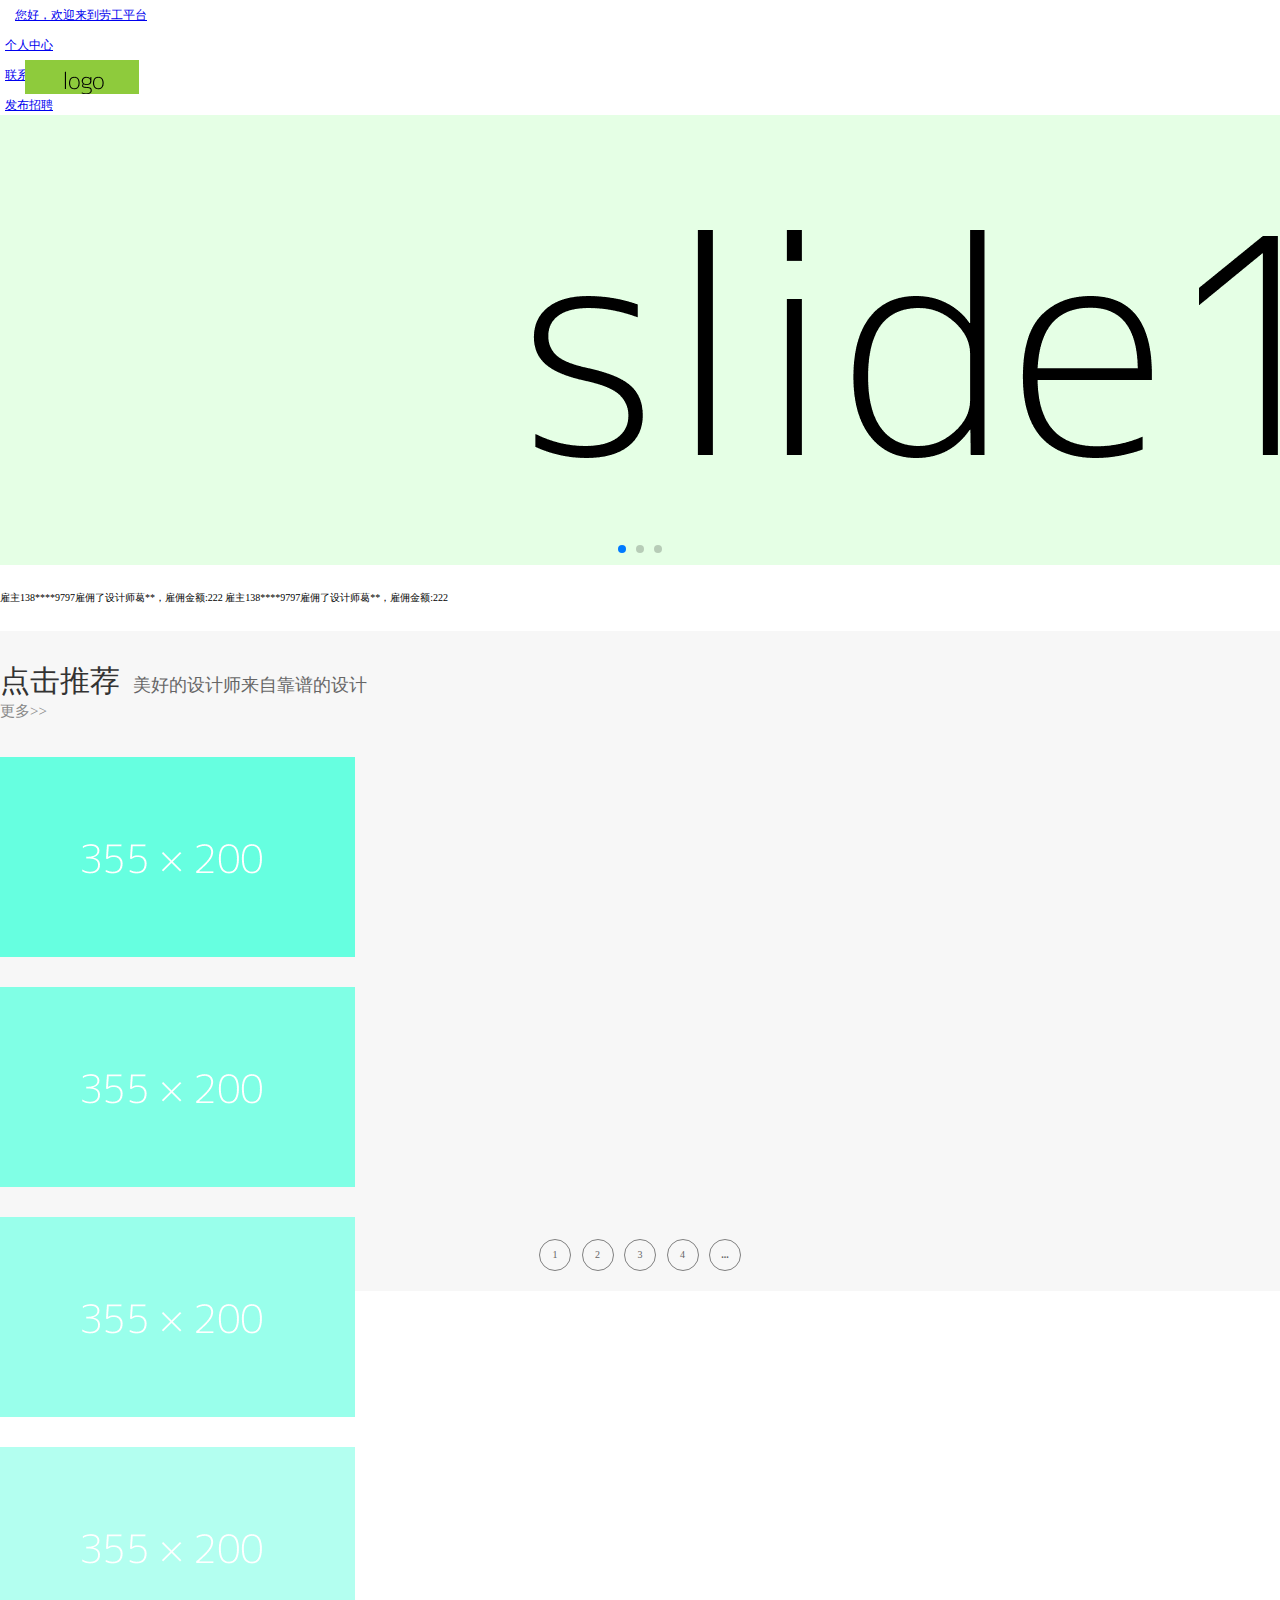
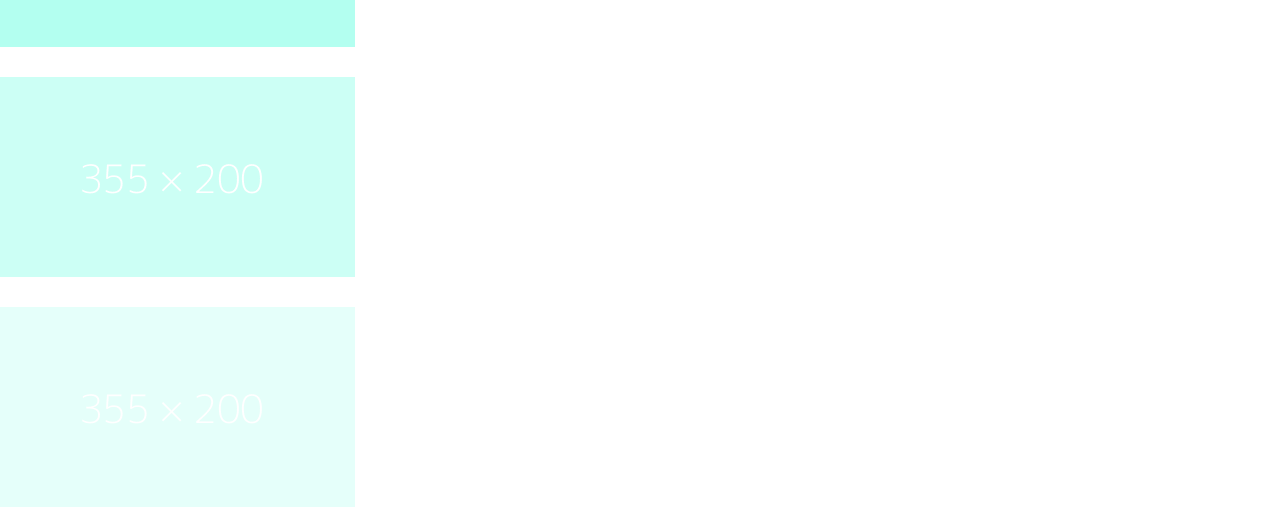
==== index.html @ 4fede1c9 "test" ====
<!DOCTYPE html>
<html lang="en">
<head>
	<meta charset="UTF-8">
	<title>平台</title>
	<meta name="viewport" content="width=device-width,initial-scale=1">
	<!-- <link rel="stylesheet" type="text/css" href="css/bootstrap3.3.7.min.css"> -->
	<link rel="stylesheet" href="http://cdn.static.runoob.com/libs/bootstrap/3.3.7/css/bootstrap.min.css">
	<link rel="stylesheet" type="text/css" href="css/index.css">
	 <link rel="stylesheet" href="css/swiper-3.4.2.min.css">
	<script src="js/jquery3.2.1.min.js"></script>
	<script src="js/bootstrap3.3.7.min.js"></script>
	<script src="js/swiper-3.4.2.min.js"></script>
	<script src="js/index.js"></script>
</head>
<body>
	<div class="header">
		<div class="wrap">
			<div class="navbar navbar-default">
				<div class="container">
					<div class="navbar-header">
						<a class="navbar-brand" href="#" title="logo">您好，欢迎来到劳工平台</a>
					</div>
					<ul class="nav navbar-nav navbar-right">
						<li><a href="#" title="">个人中心</a></li>
						<li><a href="#" title="">联系客服</a></li>
						<li><a href="#" title="">发布招聘</a></li>
					</ul>
				</div>
			</div>
		</div>	
		<div class="logo">
			<div class="navbar navbar-default">
				<div class="container">
					<div class="row">
						<div class="col-lg-3 first" >
							<div class="navbar-header">
								<a class="navbar-brand" href="#" title="logo">
								<img src="img/logo.png" alt="">
							</a>
						</div>
						</div>
						<div class="col-lg-4 second">
							<ul class="nav navbar-nav ">
								<li style="padding: 0 3%"><a href="#" title="">首页</a></li>
								<li style="padding: 0 3%"><a href="#" title="">国内</a></li>
								<li style="padding: 0 3%"><a href="#" title="">国际</a></li>
								<li style="padding: 0 3%"><a href="#" title="">数读</a></li>
								<li style="padding: 0 3%"><a href="#" title="">社会</a></li>
							</ul>
						</div>
						<div class="col-lg-3 third">
							<ul class="nav nav-pills">
								<li class="dropdown">
									 <a class="dropdown-toggle" data-toggle="dropdown" href="#">
        								设计师 <span class="caret"></span>
      								</a>
      								<ul class="dropdown-menu">
							        	<li><a href="#">设计师</a></li>
							        	<li><a href="#">作品</a></li>
							      	</ul>
								</li>
								<li>
									<input type="text" placeholder="请输入您要查找的内容">
								</li>
								<li>
									<span class="glyphicon glyphicon-search search"></span>
								</li>
							</ul>	
						</div>
						<div class="col-lg-2 forth">
							<ul class="nav navbar-nav navbar-right">
								<li><a href="#" title="">注册</a></li>
								<li><a href="#" title="">登录</a></li>
							</ul>
						</div>
					</div>
				</div>
			</div>
		</div>	
	</div class="content">
		<div class="swiper-container">
		    <div class="swiper-wrapper">
		        <div class="swiper-slide"><a href=""><img src="img/slide1.png" alt=""></a></div>
		        <div class="swiper-slide"><a href=""><img src="img/slide2.png" alt=""></a></div>
		        <div class="swiper-slide"><a href=""><img src="img/slide3.png" alt=""></a></div>
		    </div>
		    <div class="swiper-pagination"></div>
		    <div class="swiper-button-prev"></div>
		    <div class="swiper-button-next"></div>
		</div>
		<div class="roll">
			<div class="container">
				<div class="row">
					<div class="col-lg-12">
						<ul>
							<li class="clearfix">
								<span class="pull-left">雇主138****9797雇佣了设计师葛**，雇佣金额:222</span>
								<span class="pull-right">雇主138****9797雇佣了设计师葛**，雇佣金额:222</span>
							</li>
						</ul>
					</div>
				</div>
			</div>
		</div>
		<div class="card">
			<div class="container cardtitle clearfix">
					<div class="pull-left">
						<span class="headline">点击推荐</span>
						<span class="smallheadline">美好的设计师来自靠谱的设计</span>
					</div>
					<div class="pull-right"><a href="">更多>></a></div>
			</div>
			<div class="container cardlist ">
				<div class="row">
					<div class="col-lg-4">
						<ul>
							<li ><a href="" title=""><img src="img/card6.png" alt=""></a></li>
							<li ><a href="" title=""><img src="img/card5.png" alt=""></a></li>
						</ul>
					</div>
					<div class="col-lg-4">
						<ul>
							<li ><a href="" title=""><img src="img/card4.png" alt=""></a></li>
							<li ><a href="" title=""><img src="img/card3.png" alt=""></a></li>
						</ul>
					</div>
					<div class="col-lg-4">
						<ul>
							<li ><a href="" title=""><img src="img/card2.png" alt=""></a></li>
							<li ><a href="" title=""><img src="img/card1.png" alt=""></a></li>
						</ul>
					</div>
				</div>
			</div>
			<div class="page">
				<span>1</span>
				<span>2</span>
				<span>3</span>
				<span>4</span>
				<span>...</span>
			</div>
		</div>
	</div> 
</body>
</html>
---- css/index.css ----
*{margin:0;padding:0}
ul li{list-style:none}
img{vertical-align:top;border:none}
html{font-size: 10px;}
.border{border:1px solid red }
.wrap ,.wrap .navbar-brand{font-size: 1.2rem;height: 30px;}
.wrap a{padding:0 15px;line-height: 30px;height: 30px;}
.wrap .navbar li a{padding:0 5px;line-height: 30px;}
.logo {height: 85px;font-size: 1.5rem;}
.logo .navbar-default{background-color:white;border:0;padding-top:20px;}
.logo a{padding:0 15px;line-height: 34px;height: 34px;}
.logo .navbar li a{padding:0 5px;line-height: 30px;}
.logo .first,.logo .second,.logo .third,.logo .forth{padding:10px;}
.logo .third {padding:10px 0px;}
.logo .second .nav {width: 100%;}
.logo .third .dropdown-toggle {color: #777;}
.logo .third input{border: none;padding: 3px 0;}
.logo .third input:focus {outline:none;}
.logo .search {color: #8ECB3C;font-size: 2rem;font-weight: 100;}
.logo .search:hover{ cursor:pointer;}
.logo .forth li {padding-left: 16px;}
.nav>li>a:focus, .nav>li>a:hover,.nav .open>a, .nav .open>a:focus, .nav .open>a:hover{background:none;}
/* .swiper-button {background: rgba(0, 0, 0, 0.2)} */
.swiper-button-prev,.swiper-button-next {display: none;}
.roll {height: 66px;}
.roll ul{margin-bottom: 0px;}
.roll li{height:66px;line-height: 66px;}
.card {background: #F7F7F7;}
.cardtitle{height: 66px;padding-top: 30px;margin-bottom: 30px;}
.headline{font-size: 3rem;font-weight: 100;color:#333 }
.smallheadline{padding-left:10px;font-size: 1.8rem;color: #666}
.cardtitle a { text-decoration:none;font-size: 1.5rem;color: #888;}
.cardlist{height: 462px;}
.cardlist li{height: 200px;margin-bottom: 30px;}
.page{text-align: center;}
.page span{border: 1px solid grey;width: 30px;height: 30px;border-radius: 50px;margin: 20px 4px;display: inline-block;line-height: 30px;color: #666;}
.page span:last-child{font-weight: 700;line-height: 30px;}
.page span:hover{border: 1px solid #8ECB3C;color: #8ECB3C;}
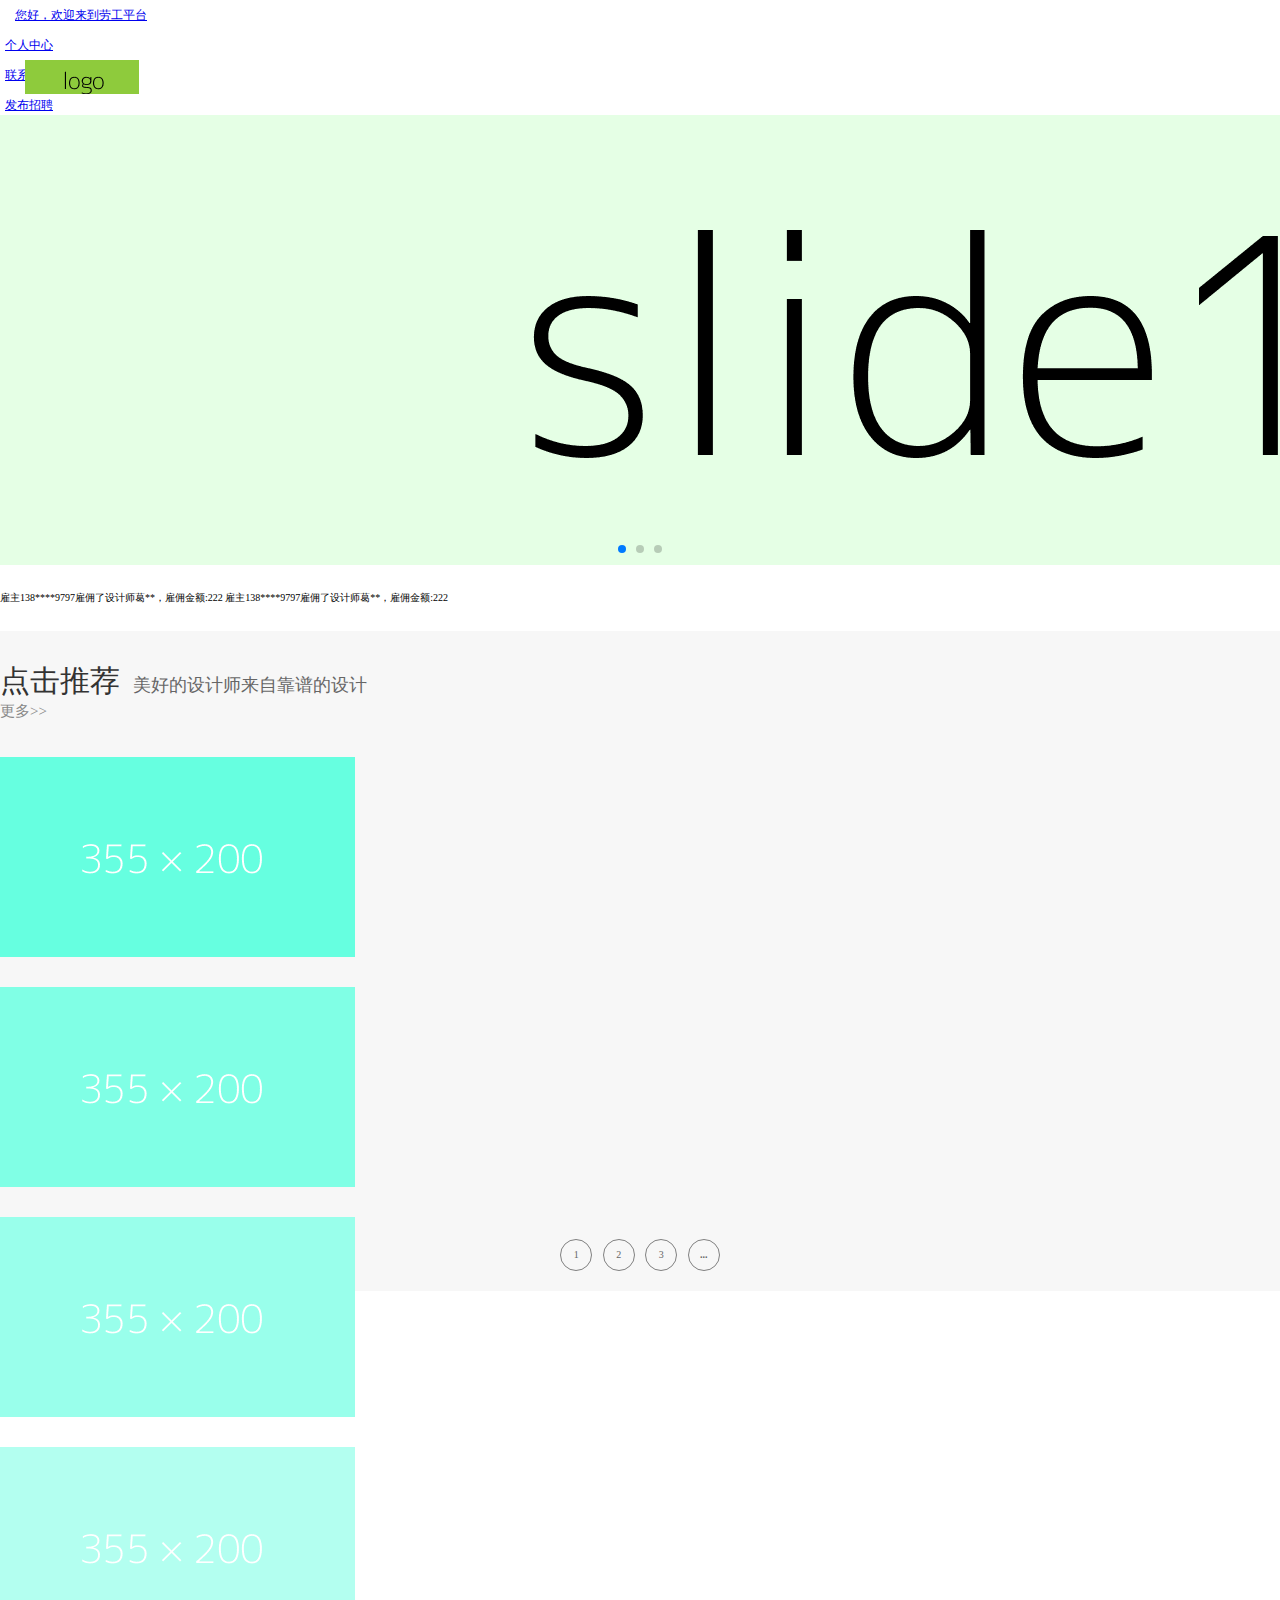
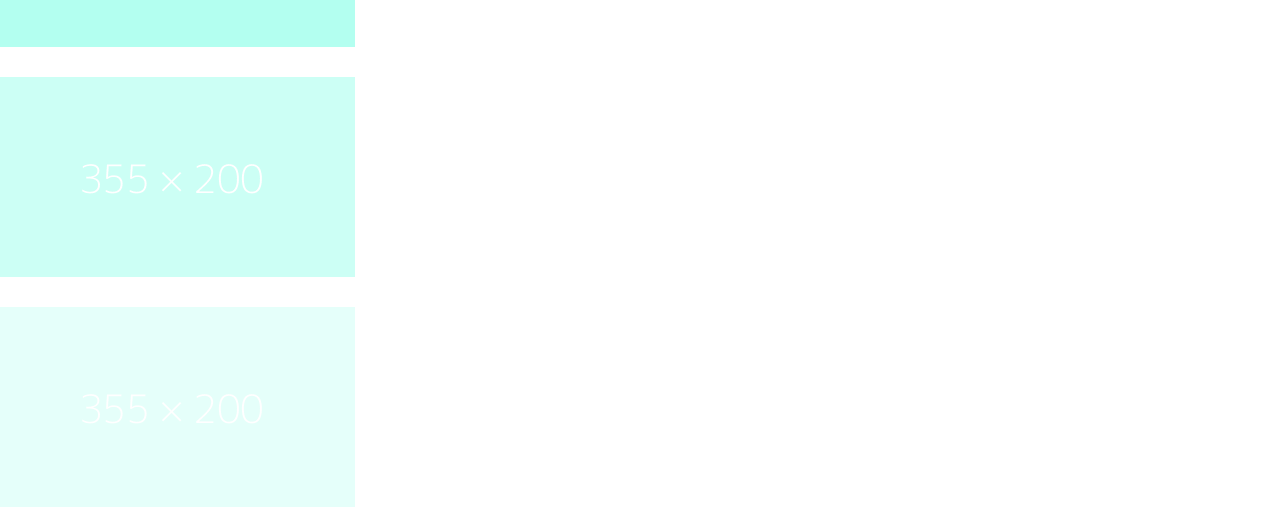
==== commit 9dc132b6: "test" ====
--- a/index.html
+++ b/index.html
@@ -137,7 +137,6 @@
 				<span>1</span>
 				<span>2</span>
 				<span>3</span>
-				<span>4</span>
 				<span>...</span>
 			</div>
 		</div>
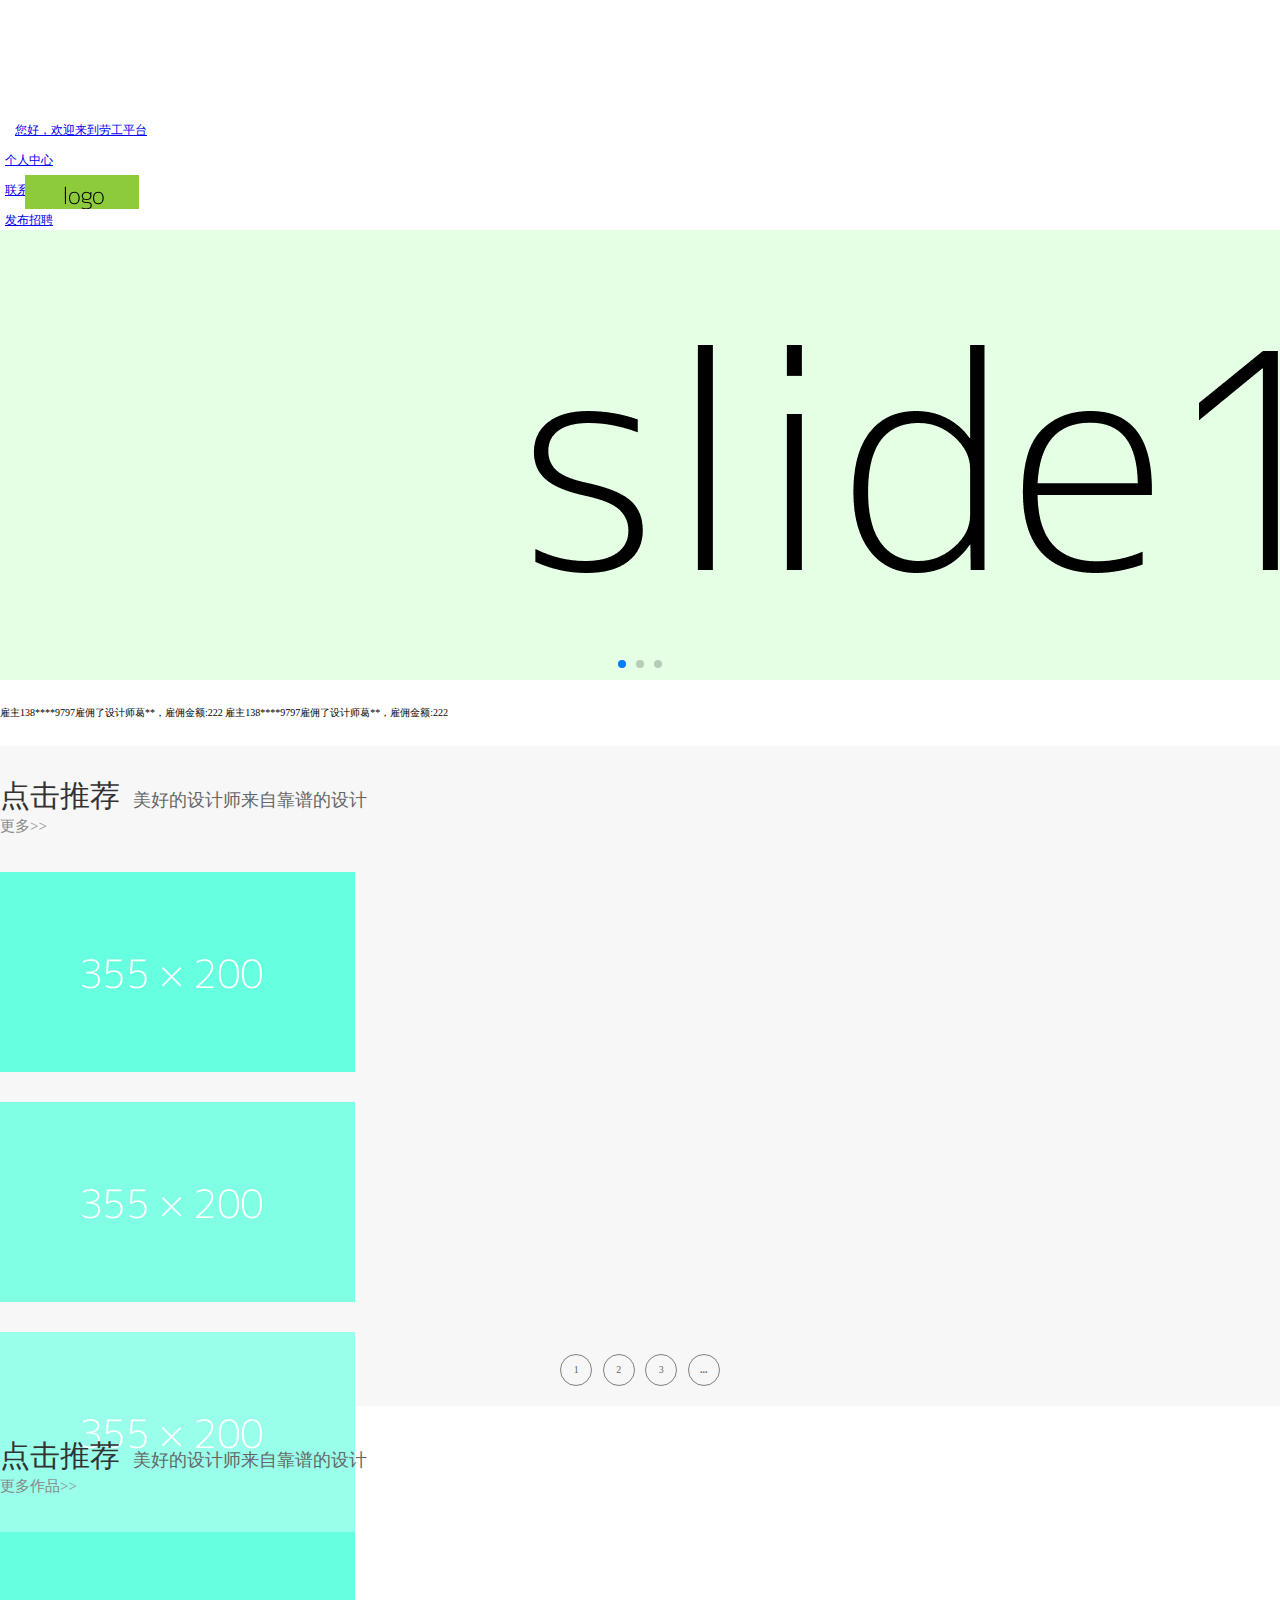
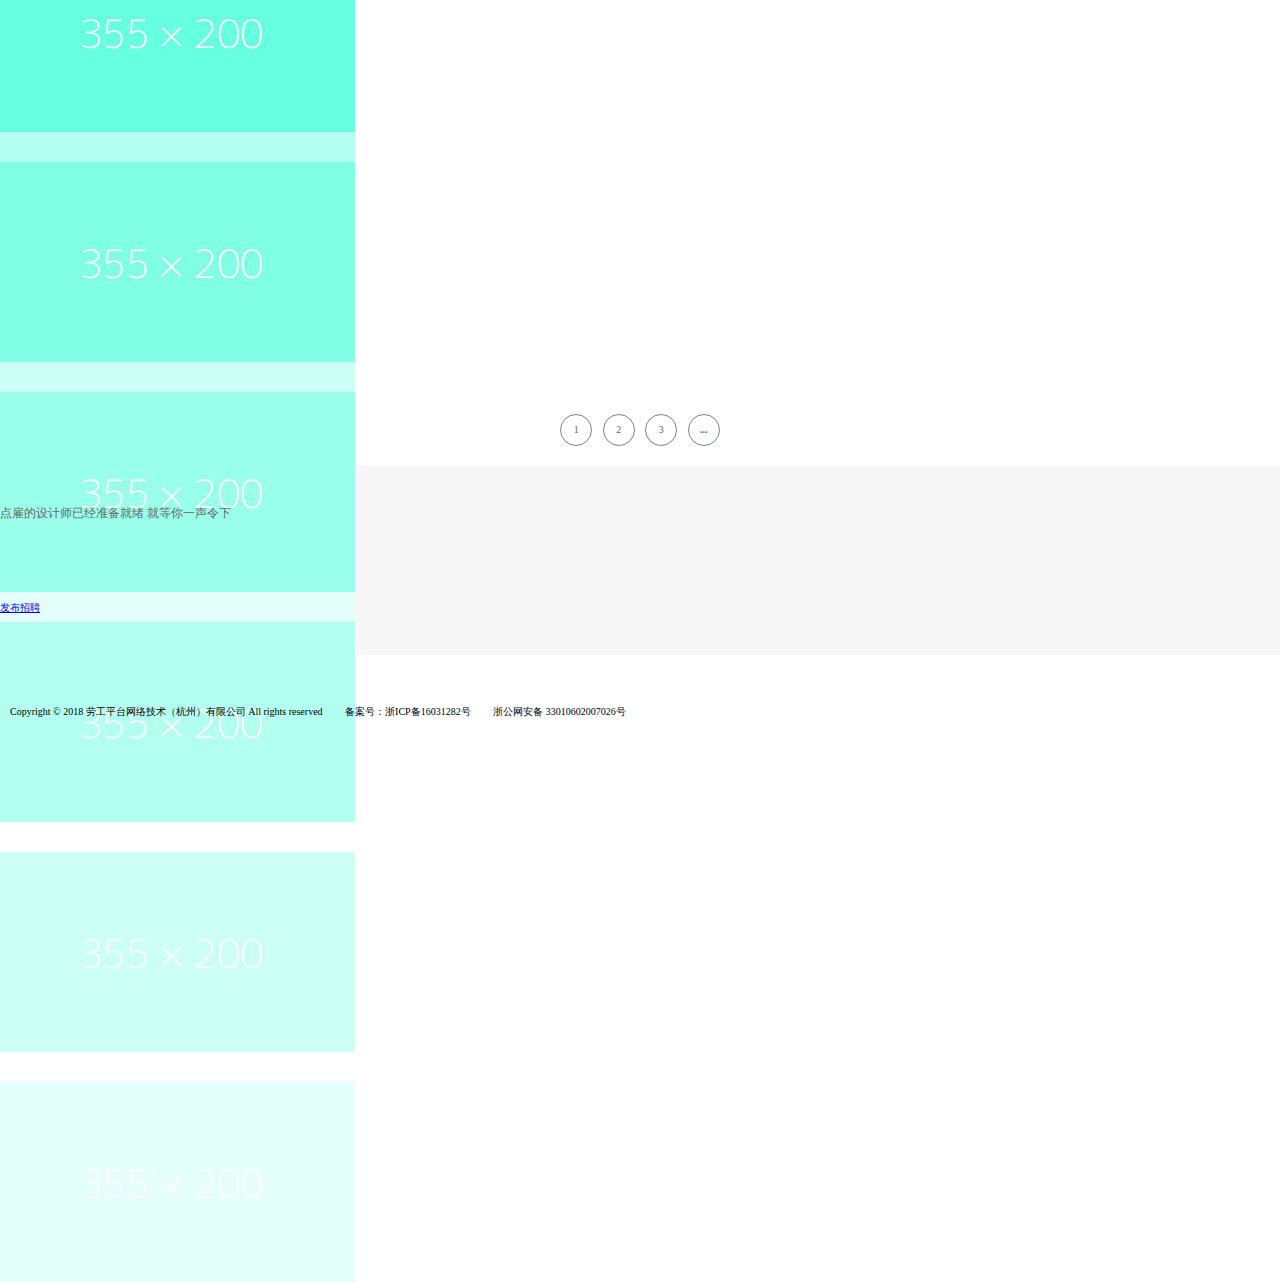
==== commit 60f4aa76: "2" ====
--- a/index.html
+++ b/index.html
@@ -2,7 +2,7 @@
 <html lang="en">
 <head>
 	<meta charset="UTF-8">
-	<title>平台</title>
+	<title>劳工平台</title>
 	<meta name="viewport" content="width=device-width,initial-scale=1">
 	<!-- <link rel="stylesheet" type="text/css" href="css/bootstrap3.3.7.min.css"> -->
 	<link rel="stylesheet" href="http://cdn.static.runoob.com/libs/bootstrap/3.3.7/css/bootstrap.min.css">
@@ -14,7 +14,7 @@
 	<script src="js/index.js"></script>
 </head>
 <body>
-	<div class="header">
+	<div class="header navbar-fixed-top">
 		<div class="wrap">
 			<div class="navbar navbar-default">
 				<div class="container">
@@ -70,14 +70,15 @@
 						</div>
 						<div class="col-lg-2 forth">
 							<ul class="nav navbar-nav navbar-right">
-								<li><a href="#" title="">注册</a></li>
-								<li><a href="#" title="">登录</a></li>
+								<li><a href="pages/register.html" title="" target="_blank">免费注册</a></li>
+								<li><a href="#" title="">请登录</a></li>
 							</ul>
 						</div>
 					</div>
 				</div>
 			</div>
-		</div>	
+		</div>
+	</div>	
 	</div class="content">
 		<div class="swiper-container">
 		    <div class="swiper-wrapper">
@@ -140,6 +141,54 @@
 				<span>...</span>
 			</div>
 		</div>
-	</div> 
+		<div class="card" style="background: white;">
+			<div class="container cardtitle clearfix">
+					<div class="pull-left">
+						<span class="headline">点击推荐</span>
+						<span class="smallheadline">美好的设计师来自靠谱的设计</span>
+					</div>
+					<div class="pull-right"><a href="">更多作品>></a></div>
+			</div>
+			<div class="container cardlist ">
+				<div class="row">
+					<div class="col-lg-4">
+						<ul>
+							<li ><a href="" title=""><img src="img/card6.png" alt=""></a></li>
+							<li ><a href="" title=""><img src="img/card5.png" alt=""></a></li>
+						</ul>
+					</div>
+					<div class="col-lg-4">
+						<ul>
+							<li ><a href="" title=""><img src="img/card4.png" alt=""></a></li>
+							<li ><a href="" title=""><img src="img/card3.png" alt=""></a></li>
+						</ul>
+					</div>
+					<div class="col-lg-4">
+						<ul>
+							<li ><a href="" title=""><img src="img/card2.png" alt=""></a></li>
+							<li ><a href="" title=""><img src="img/card1.png" alt=""></a></li>
+						</ul>
+					</div>
+				</div>
+			</div>
+			<div class="page">
+				<span>1</span>
+				<span>2</span>
+				<span>3</span>
+				<span>...</span>
+			</div>
+		</div>
+		<div class="employment" style="background: #F7F7F7;">
+			<h3 class="text-center">点雇的设计师已经准备就绪 就等你一声令下</h3>
+			<div class="text-center button">
+				<a href="#" title="" class="btn btn-success btn-lg" type="button">发布招聘</a>
+			</div>
+		</div>
+	</div>
+	<div class="container footer text-center">
+		<span>Copyright © 2018 劳工平台网络技术（杭州）有限公司 All rights reserved</span>
+		<span>备案号：浙ICP备16031282号</span>
+		<span>浙公网安备 33010602007026号</span>
+	</div>
 </body>
 </html>--- a/css/index.css
+++ b/css/index.css
@@ -2,6 +2,7 @@
 ul li{list-style:none}
 img{vertical-align:top;border:none}
 html{font-size: 10px;}
+body { padding-top: 115px; }
 .border{border:1px solid red }
 .wrap ,.wrap .navbar-brand{font-size: 1.2rem;height: 30px;}
 .wrap a{padding:0 15px;line-height: 30px;height: 30px;}
@@ -36,4 +37,7 @@
 .page span{border: 1px solid grey;width: 30px;height: 30px;border-radius: 50px;margin: 20px 4px;display: inline-block;line-height: 30px;color: #666;}
 .page span:last-child{font-weight: 700;line-height: 30px;}
 .page span:hover{border: 1px solid #8ECB3C;color: #8ECB3C;}
-
+.employment h3,.employment .button{padding:40px 0;}
+.employment h3 {color: #666;font-weight: 100;}
+.footer{padding:50px 0;}
+.footer span{padding:0 10px;}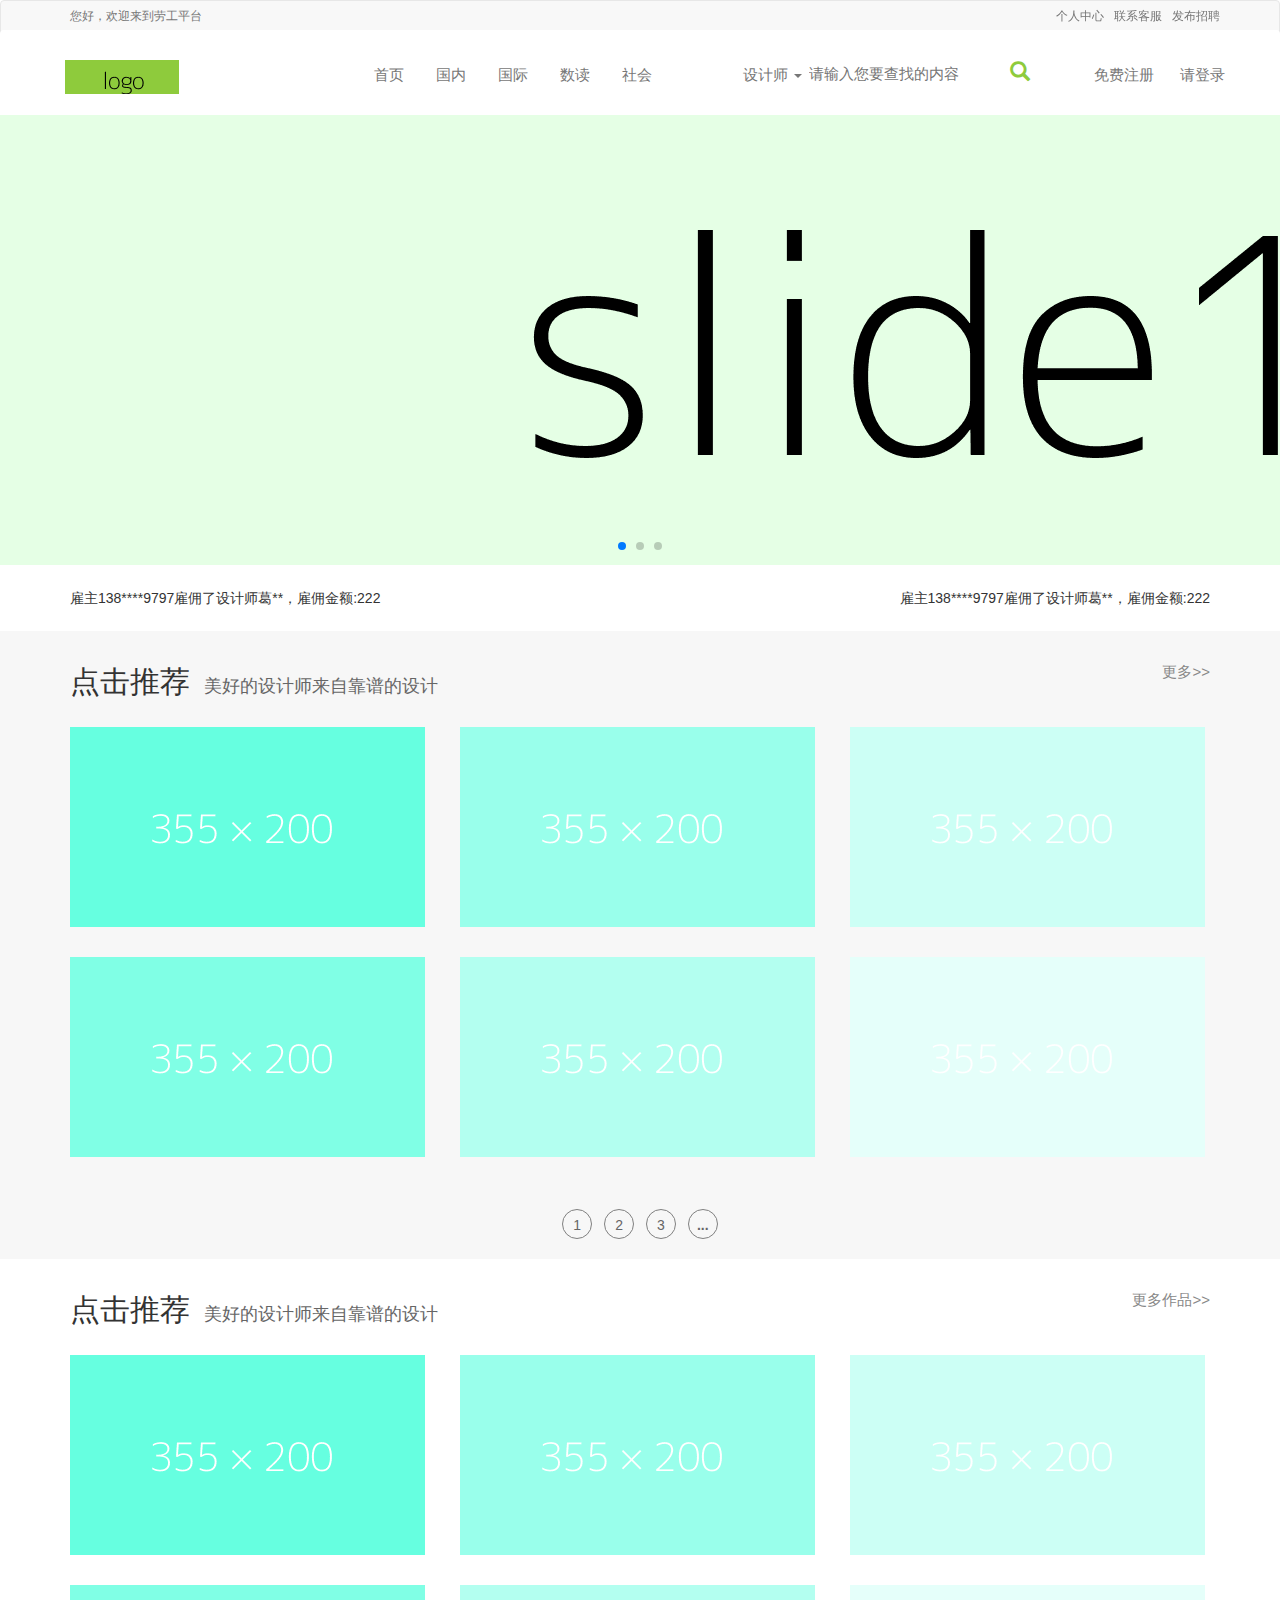
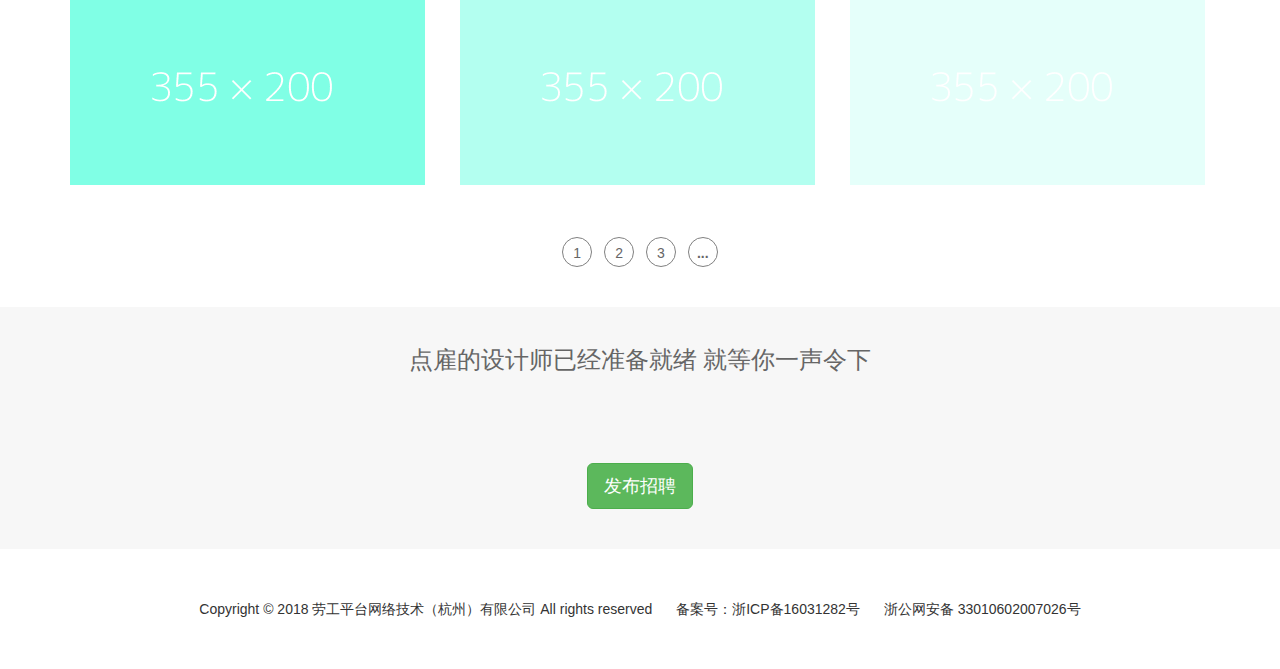
==== commit 0886a2c0: "fonts添加" ====
--- a/index.html
+++ b/index.html
@@ -4,8 +4,7 @@
 	<meta charset="UTF-8">
 	<title>劳工平台</title>
 	<meta name="viewport" content="width=device-width,initial-scale=1">
-	<!-- <link rel="stylesheet" type="text/css" href="css/bootstrap3.3.7.min.css"> -->
-	<link rel="stylesheet" href="http://cdn.static.runoob.com/libs/bootstrap/3.3.7/css/bootstrap.min.css">
+	<link rel="stylesheet" type="text/css" href="css/bootstrap3.3.7.min.css">
 	<link rel="stylesheet" type="text/css" href="css/index.css">
 	 <link rel="stylesheet" href="css/swiper-3.4.2.min.css">
 	<script src="js/jquery3.2.1.min.js"></script>
@@ -78,8 +77,8 @@
 				</div>
 			</div>
 		</div>
-	</div>	
-	</div class="content">
+	</div>
+	<div class="content">
 		<div class="swiper-container">
 		    <div class="swiper-wrapper">
 		        <div class="swiper-slide"><a href=""><img src="img/slide1.png" alt=""></a></div>
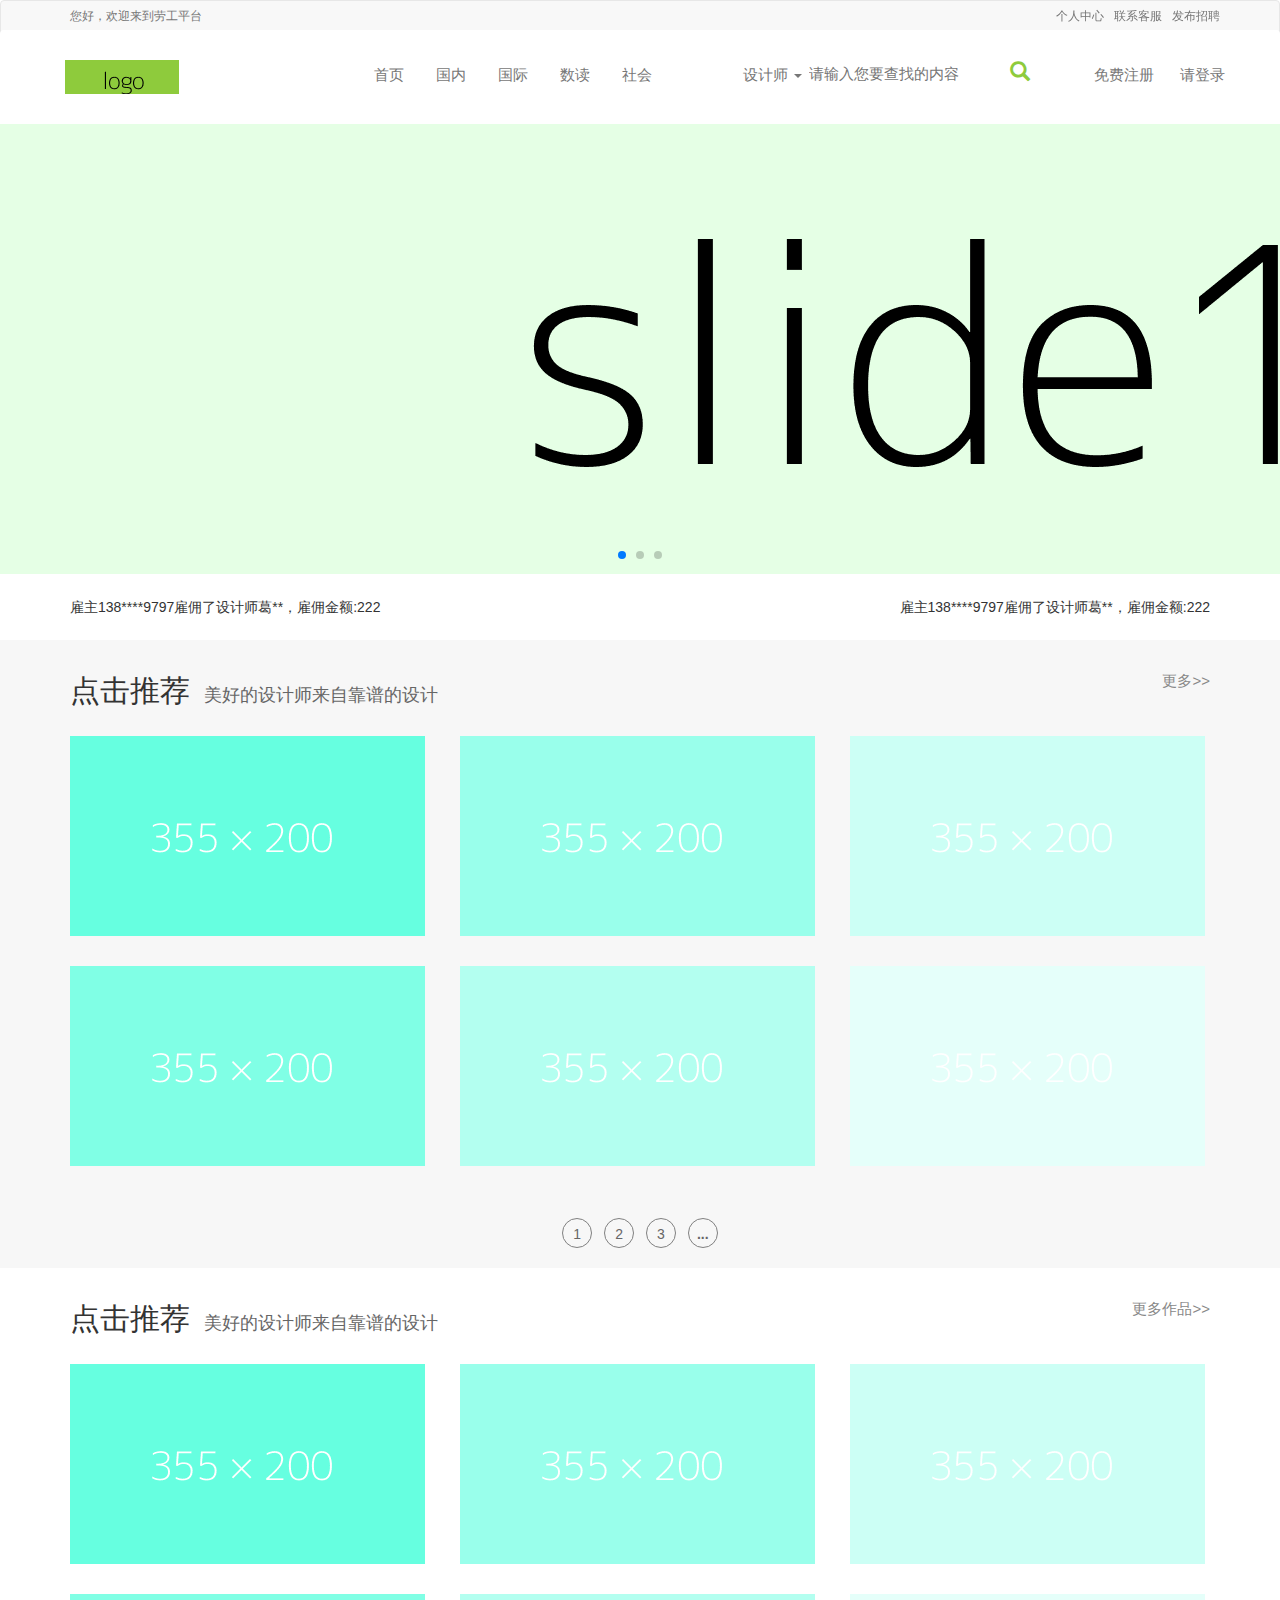
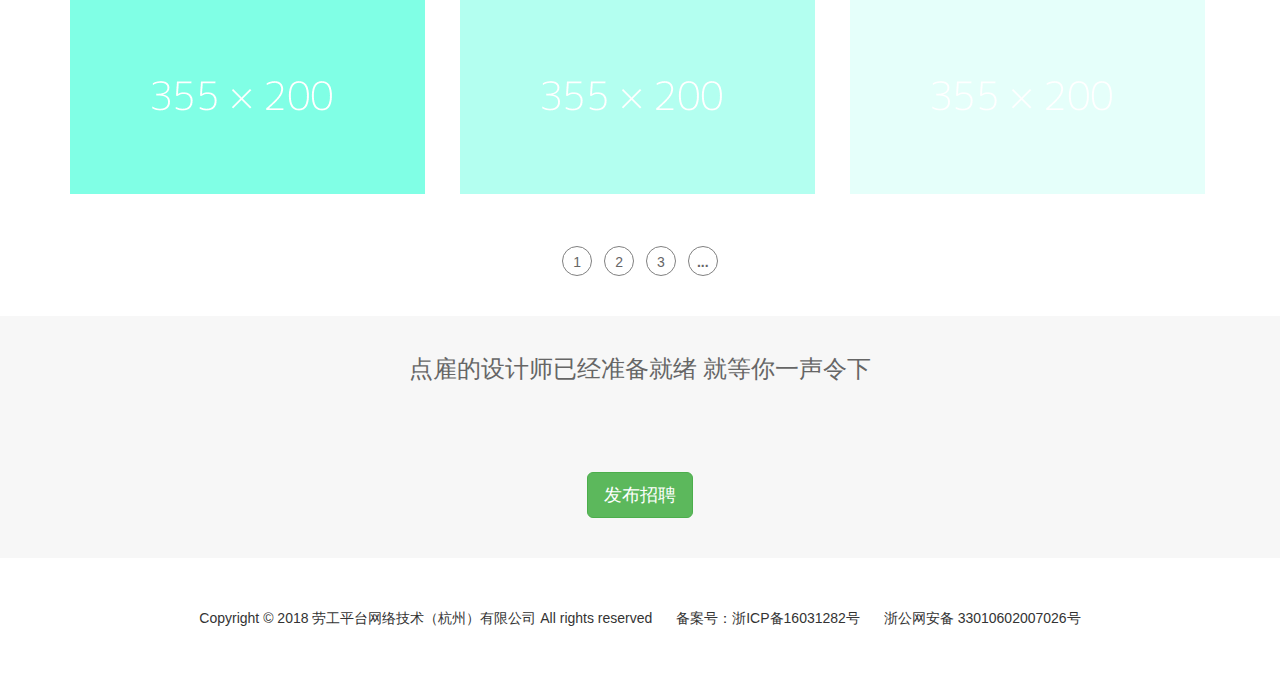
==== commit 38b29b56: "test" ====
--- a/index.html
+++ b/index.html
@@ -79,7 +79,7 @@
 		</div>
 	</div>
 	<div class="content">
-		<div class="swiper-container">
+		<div class="swiper-container ">
 		    <div class="swiper-wrapper">
 		        <div class="swiper-slide"><a href=""><img src="img/slide1.png" alt=""></a></div>
 		        <div class="swiper-slide"><a href=""><img src="img/slide2.png" alt=""></a></div>
--- a/css/index.css
+++ b/css/index.css
@@ -2,13 +2,15 @@
 ul li{list-style:none}
 img{vertical-align:top;border:none}
 html{font-size: 10px;}
-body { padding-top: 115px; }
+body { padding-top: 124px; }
+/* .header{height: 1060px;} */
 .border{border:1px solid red }
 .wrap ,.wrap .navbar-brand{font-size: 1.2rem;height: 30px;}
 .wrap a{padding:0 15px;line-height: 30px;height: 30px;}
 .wrap .navbar li a{padding:0 5px;line-height: 30px;}
-.logo {height: 85px;font-size: 1.5rem;}
-.logo .navbar-default{background-color:white;border:0;padding-top:20px;}
+.navbar {margin-bottom: 0;}
+.logo {font-size: 1.5rem;}
+.logo .navbar-default{background-color:white;border:0;padding-top: 20px;padding-bottom: 20px;}
 .logo a{padding:0 15px;line-height: 34px;height: 34px;}
 .logo .navbar li a{padding:0 5px;line-height: 30px;}
 .logo .first,.logo .second,.logo .third,.logo .forth{padding:10px;}
@@ -21,7 +23,6 @@
 .logo .search:hover{ cursor:pointer;}
 .logo .forth li {padding-left: 16px;}
 .nav>li>a:focus, .nav>li>a:hover,.nav .open>a, .nav .open>a:focus, .nav .open>a:hover{background:none;}
-/* .swiper-button {background: rgba(0, 0, 0, 0.2)} */
 .swiper-button-prev,.swiper-button-next {display: none;}
 .roll {height: 66px;}
 .roll ul{margin-bottom: 0px;}
